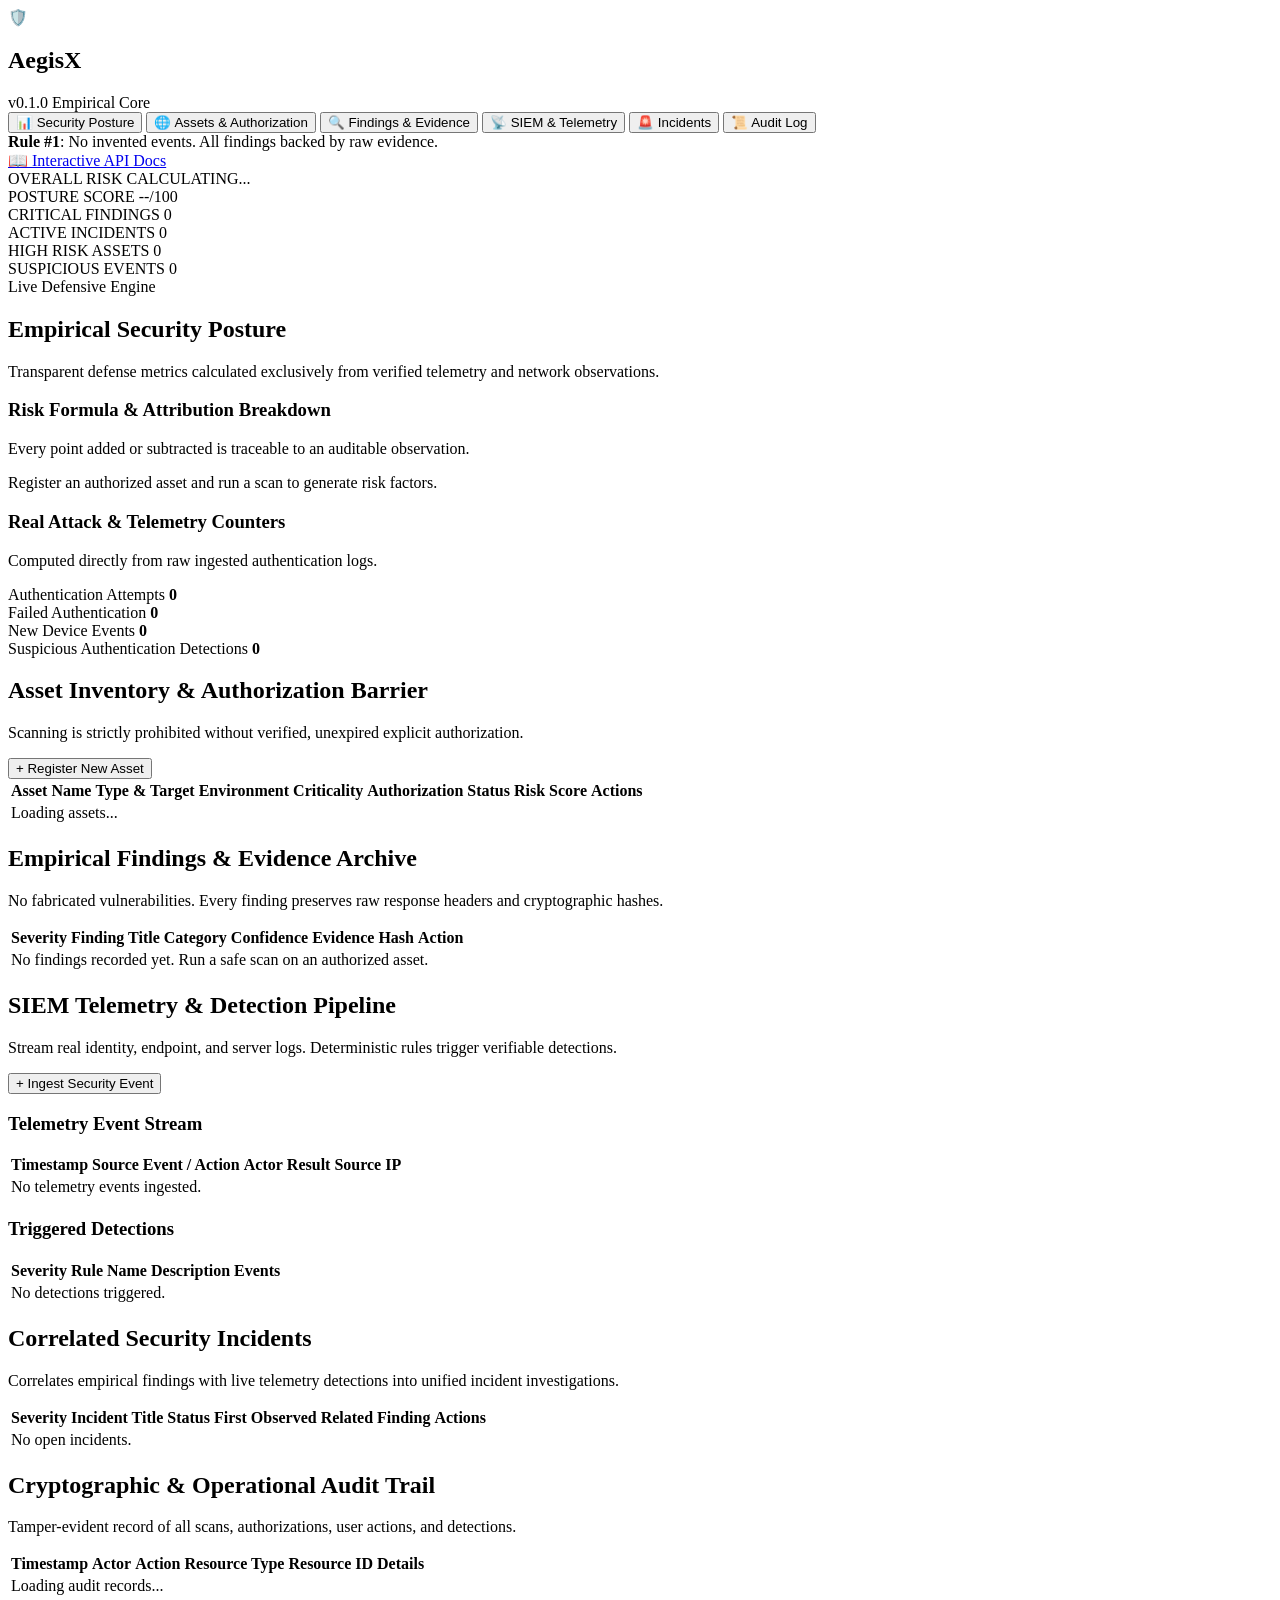
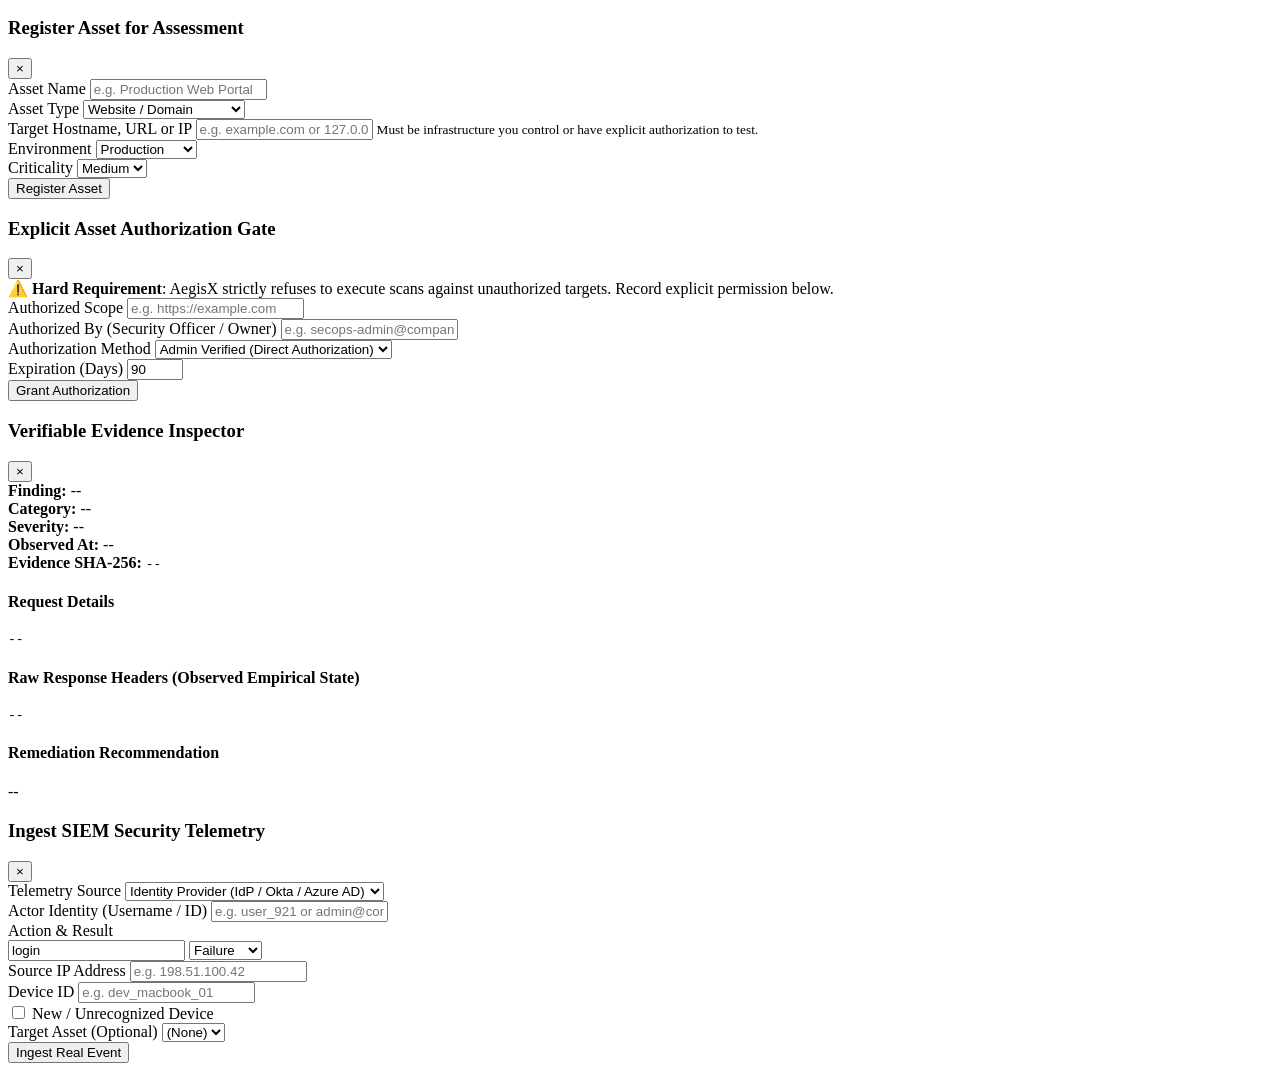
==== backend/app/static/index.html @ d3278a6a "feat(core): initialize AegisX v0.1.0 evidence-producing cybersecurity platform" ====
<!DOCTYPE html>
<html lang="en">
<head>
    <meta charset="UTF-8">
    <meta name="viewport" content="width=device-width, initial-scale=1.0">
    <title>AegisX — Defensive Cybersecurity Platform</title>
    <link rel="stylesheet" href="/static/styles.css">
    <link rel="preconnect" href="https://fonts.googleapis.com">
    <link rel="preconnect" href="https://fonts.gstatic.com" crossorigin>
    <link href="https://fonts.googleapis.com/css2?family=JetBrains+Mono:wght@400;600&family=Inter:wght@400;500;600;700&display=swap" rel="stylesheet">
</head>
<body>
    <div class="app-layout">
        <!-- Sidebar Navigation -->
        <aside class="sidebar">
            <div class="brand">
                <div class="brand-shield">🛡️</div>
                <div class="brand-text">
                    <h1>AegisX</h1>
                    <span class="version-tag">v0.1.0 Empirical Core</span>
                </div>
            </div>
            
            <nav class="nav-links">
                <button class="nav-item active" data-tab="overview">
                    <span class="icon">📊</span> Security Posture
                </button>
                <button class="nav-item" data-tab="assets">
                    <span class="icon">🌐</span> Assets & Authorization
                </button>
                <button class="nav-item" data-tab="findings">
                    <span class="icon">🔍</span> Findings & Evidence
                </button>
                <button class="nav-item" data-tab="siem">
                    <span class="icon">📡</span> SIEM & Telemetry
                </button>
                <button class="nav-item" data-tab="incidents">
                    <span class="icon">🚨</span> Incidents
                </button>
                <button class="nav-item" data-tab="audit">
                    <span class="icon">📜</span> Audit Log
                </button>
            </nav>

            <div class="sidebar-footer">
                <div class="policy-note">
                    <strong>Rule #1</strong>: No invented events. All findings backed by raw evidence.
                </div>
                <a href="/docs" target="_blank" class="api-docs-link">📖 Interactive API Docs</a>
            </div>
        </aside>

        <!-- Main Content Area -->
        <main class="main-content">
            <!-- Header Bar -->
            <header class="topbar">
                <div class="posture-summary-banner">
                    <div class="posture-chip">
                        <span class="label">OVERALL RISK</span>
                        <span class="value" id="top-risk-level">CALCULATING...</span>
                    </div>
                    <div class="posture-chip">
                        <span class="label">POSTURE SCORE</span>
                        <span class="value score-num" id="top-risk-score">--</span><span class="max-score">/100</span>
                    </div>
                    <div class="posture-chip">
                        <span class="label">CRITICAL FINDINGS</span>
                        <span class="value text-danger" id="top-critical-findings">0</span>
                    </div>
                    <div class="posture-chip">
                        <span class="label">ACTIVE INCIDENTS</span>
                        <span class="value text-warning" id="top-active-incidents">0</span>
                    </div>
                    <div class="posture-chip">
                        <span class="label">HIGH RISK ASSETS</span>
                        <span class="value text-orange" id="top-high-risk-assets">0</span>
                    </div>
                    <div class="posture-chip">
                        <span class="label">SUSPICIOUS EVENTS</span>
                        <span class="value text-purple" id="top-suspicious-events">0</span>
                    </div>
                </div>
                <div class="system-status">
                    <span class="status-indicator live"></span> Live Defensive Engine
                </div>
            </header>

            <!-- TAB 1: OVERVIEW -->
            <section id="tab-overview" class="tab-pane active">
                <div class="section-header">
                    <h2>Empirical Security Posture</h2>
                    <p>Transparent defense metrics calculated exclusively from verified telemetry and network observations.</p>
                </div>

                <div class="dashboard-grid">
                    <div class="card card-hero">
                        <h3>Risk Formula & Attribution Breakdown</h3>
                        <p class="card-desc">Every point added or subtracted is traceable to an auditable observation.</p>
                        <div id="overview-risk-reasons" class="risk-breakdown-list">
                            <div class="empty-state">Register an authorized asset and run a scan to generate risk factors.</div>
                        </div>
                    </div>

                    <div class="card">
                        <h3>Real Attack & Telemetry Counters</h3>
                        <p class="card-desc">Computed directly from raw ingested authentication logs.</p>
                        <div class="stat-rows" id="overview-telemetry-counters">
                            <div class="stat-row">
                                <span>Authentication Attempts</span>
                                <strong id="stat-auth-attempts">0</strong>
                            </div>
                            <div class="stat-row">
                                <span>Failed Authentication</span>
                                <strong id="stat-failed-auth" class="text-danger">0</strong>
                            </div>
                            <div class="stat-row">
                                <span>New Device Events</span>
                                <strong id="stat-new-device">0</strong>
                            </div>
                            <div class="stat-row">
                                <span>Suspicious Authentication Detections</span>
                                <strong id="stat-suspicious-auth" class="text-warning">0</strong>
                            </div>
                        </div>
                    </div>
                </div>
            </section>

            <!-- TAB 2: ASSETS & AUTHORIZATION -->
            <section id="tab-assets" class="tab-pane">
                <div class="section-header flex-between">
                    <div>
                        <h2>Asset Inventory & Authorization Barrier</h2>
                        <p>Scanning is strictly prohibited without verified, unexpired explicit authorization.</p>
                    </div>
                    <button class="btn btn-primary" id="btn-open-asset-modal">+ Register New Asset</button>
                </div>

                <div class="card table-card">
                    <table class="data-table">
                        <thead>
                            <tr>
                                <th>Asset Name</th>
                                <th>Type & Target</th>
                                <th>Environment</th>
                                <th>Criticality</th>
                                <th>Authorization Status</th>
                                <th>Risk Score</th>
                                <th>Actions</th>
                            </tr>
                        </thead>
                        <tbody id="assets-table-body">
                            <tr><td colspan="7" class="text-center">Loading assets...</td></tr>
                        </tbody>
                    </table>
                </div>
            </section>

            <!-- TAB 3: FINDINGS & EVIDENCE -->
            <section id="tab-findings" class="tab-pane">
                <div class="section-header">
                    <h2>Empirical Findings & Evidence Archive</h2>
                    <p>No fabricated vulnerabilities. Every finding preserves raw response headers and cryptographic hashes.</p>
                </div>

                <div class="card table-card">
                    <table class="data-table">
                        <thead>
                            <tr>
                                <th>Severity</th>
                                <th>Finding Title</th>
                                <th>Category</th>
                                <th>Confidence</th>
                                <th>Evidence Hash</th>
                                <th>Action</th>
                            </tr>
                        </thead>
                        <tbody id="findings-table-body">
                            <tr><td colspan="6" class="text-center">No findings recorded yet. Run a safe scan on an authorized asset.</td></tr>
                        </tbody>
                    </table>
                </div>
            </section>

            <!-- TAB 4: SIEM & TELEMETRY -->
            <section id="tab-siem" class="tab-pane">
                <div class="section-header flex-between">
                    <div>
                        <h2>SIEM Telemetry & Detection Pipeline</h2>
                        <p>Stream real identity, endpoint, and server logs. Deterministic rules trigger verifiable detections.</p>
                    </div>
                    <button class="btn btn-secondary" id="btn-open-event-modal">+ Ingest Security Event</button>
                </div>

                <div class="siem-grid">
                    <div class="card table-card">
                        <h3>Telemetry Event Stream</h3>
                        <table class="data-table compact">
                            <thead>
                                <tr>
                                    <th>Timestamp</th>
                                    <th>Source</th>
                                    <th>Event / Action</th>
                                    <th>Actor</th>
                                    <th>Result</th>
                                    <th>Source IP</th>
                                </tr>
                            </thead>
                            <tbody id="events-table-body">
                                <tr><td colspan="6" class="text-center">No telemetry events ingested.</td></tr>
                            </tbody>
                        </table>
                    </div>

                    <div class="card table-card">
                        <h3>Triggered Detections</h3>
                        <table class="data-table compact">
                            <thead>
                                <tr>
                                    <th>Severity</th>
                                    <th>Rule Name</th>
                                    <th>Description</th>
                                    <th>Events</th>
                                </tr>
                            </thead>
                            <tbody id="detections-table-body">
                                <tr><td colspan="4" class="text-center">No detections triggered.</td></tr>
                            </tbody>
                        </table>
                    </div>
                </div>
            </section>

            <!-- TAB 5: INCIDENTS -->
            <section id="tab-incidents" class="tab-pane">
                <div class="section-header">
                    <h2>Correlated Security Incidents</h2>
                    <p>Correlates empirical findings with live telemetry detections into unified incident investigations.</p>
                </div>

                <div class="card table-card">
                    <table class="data-table">
                        <thead>
                            <tr>
                                <th>Severity</th>
                                <th>Incident Title</th>
                                <th>Status</th>
                                <th>First Observed</th>
                                <th>Related Finding</th>
                                <th>Actions</th>
                            </tr>
                        </thead>
                        <tbody id="incidents-table-body">
                            <tr><td colspan="6" class="text-center">No open incidents.</td></tr>
                        </tbody>
                    </table>
                </div>
            </section>

            <!-- TAB 6: AUDIT LOG -->
            <section id="tab-audit" class="tab-pane">
                <div class="section-header">
                    <h2>Cryptographic & Operational Audit Trail</h2>
                    <p>Tamper-evident record of all scans, authorizations, user actions, and detections.</p>
                </div>

                <div class="card table-card">
                    <table class="data-table compact">
                        <thead>
                            <tr>
                                <th>Timestamp</th>
                                <th>Actor</th>
                                <th>Action</th>
                                <th>Resource Type</th>
                                <th>Resource ID</th>
                                <th>Details</th>
                            </tr>
                        </thead>
                        <tbody id="audit-table-body">
                            <tr><td colspan="6" class="text-center">Loading audit records...</td></tr>
                        </tbody>
                    </table>
                </div>
            </section>
        </main>
    </div>

    <!-- MODAL: REGISTER ASSET -->
    <div id="modal-asset" class="modal">
        <div class="modal-dialog">
            <div class="modal-header">
                <h3>Register Asset for Assessment</h3>
                <button class="btn-close" onclick="closeModal('modal-asset')">&times;</button>
            </div>
            <div class="modal-body">
                <form id="form-create-asset">
                    <div class="form-group">
                        <label>Asset Name</label>
                        <input type="text" id="asset-name" required placeholder="e.g. Production Web Portal">
                    </div>
                    <div class="form-group">
                        <label>Asset Type</label>
                        <select id="asset-type">
                            <option value="website">Website / Domain</option>
                            <option value="api_endpoint">API Endpoint</option>
                            <option value="server">Linux / Windows Server</option>
                            <option value="cloud_vm">Cloud VM</option>
                        </select>
                    </div>
                    <div class="form-group">
                        <label>Target Hostname, URL or IP</label>
                        <input type="text" id="asset-target" required placeholder="e.g. example.com or 127.0.0.1:8080">
                        <small>Must be infrastructure you control or have explicit authorization to test.</small>
                    </div>
                    <div class="form-group">
                        <label>Environment</label>
                        <select id="asset-env">
                            <option value="production">Production</option>
                            <option value="staging">Staging</option>
                            <option value="development">Development</option>
                            <option value="testing">Testing</option>
                        </select>
                    </div>
                    <div class="form-group">
                        <label>Criticality</label>
                        <select id="asset-criticality">
                            <option value="critical">Critical</option>
                            <option value="high">High</option>
                            <option value="medium" selected>Medium</option>
                            <option value="low">Low</option>
                        </select>
                    </div>
                    <button type="submit" class="btn btn-primary full-width">Register Asset</button>
                </form>
            </div>
        </div>
    </div>

    <!-- MODAL: AUTHORIZE ASSET -->
    <div id="modal-authorize" class="modal">
        <div class="modal-dialog">
            <div class="modal-header">
                <h3>Explicit Asset Authorization Gate</h3>
                <button class="btn-close" onclick="closeModal('modal-authorize')">&times;</button>
            </div>
            <div class="modal-body">
                <div class="alert alert-warning">
                    ⚠️ <strong>Hard Requirement</strong>: AegisX strictly refuses to execute scans against unauthorized targets. Record explicit permission below.
                </div>
                <form id="form-authorize-asset">
                    <input type="hidden" id="auth-asset-id">
                    <div class="form-group">
                        <label>Authorized Scope</label>
                        <input type="text" id="auth-scope" required placeholder="e.g. https://example.com">
                    </div>
                    <div class="form-group">
                        <label>Authorized By (Security Officer / Owner)</label>
                        <input type="text" id="auth-by" required placeholder="e.g. secops-admin@company.com">
                    </div>
                    <div class="form-group">
                        <label>Authorization Method</label>
                        <select id="auth-method">
                            <option value="admin_verified">Admin Verified (Direct Authorization)</option>
                            <option value="signed_contract">Written Authorization Contract</option>
                            <option value="dns_txt">DNS TXT Record Verification</option>
                            <option value="http_token">HTTP Well-Known Token</option>
                        </select>
                    </div>
                    <div class="form-group">
                        <label>Expiration (Days)</label>
                        <input type="number" id="auth-days" value="90" min="1" max="365">
                    </div>
                    <button type="submit" class="btn btn-primary full-width">Grant Authorization</button>
                </form>
            </div>
        </div>
    </div>

    <!-- MODAL: EVIDENCE INSPECTOR -->
    <div id="modal-evidence" class="modal">
        <div class="modal-dialog modal-lg">
            <div class="modal-header">
                <h3>Verifiable Evidence Inspector</h3>
                <button class="btn-close" onclick="closeModal('modal-evidence')">&times;</button>
            </div>
            <div class="modal-body">
                <div class="evidence-container">
                    <div class="evidence-meta">
                        <div><strong>Finding:</strong> <span id="ev-title">--</span></div>
                        <div><strong>Category:</strong> <span id="ev-category">--</span></div>
                        <div><strong>Severity:</strong> <span id="ev-severity" class="badge">--</span></div>
                        <div><strong>Observed At:</strong> <span id="ev-timestamp">--</span></div>
                        <div><strong>Evidence SHA-256:</strong> <code id="ev-sha">--</code></div>
                    </div>

                    <h4>Request Details</h4>
                    <pre><code id="ev-request">--</code></pre>

                    <h4>Raw Response Headers (Observed Empirical State)</h4>
                    <pre><code id="ev-headers">--</code></pre>

                    <h4>Remediation Recommendation</h4>
                    <div id="ev-recommendation" class="recommendation-box">--</div>
                </div>
            </div>
        </div>
    </div>

    <!-- MODAL: INGEST SIEM EVENT -->
    <div id="modal-event" class="modal">
        <div class="modal-dialog">
            <div class="modal-header">
                <h3>Ingest SIEM Security Telemetry</h3>
                <button class="btn-close" onclick="closeModal('modal-event')">&times;</button>
            </div>
            <div class="modal-body">
                <form id="form-ingest-event">
                    <div class="form-group">
                        <label>Telemetry Source</label>
                        <select id="event-source">
                            <option value="identity-provider">Identity Provider (IdP / Okta / Azure AD)</option>
                            <option value="web-server">Web Server (Nginx / Apache)</option>
                            <option value="endpoint-agent">AegisX Endpoint Agent</option>
                            <option value="firewall">Network Firewall / WAF</option>
                        </select>
                    </div>
                    <div class="form-group">
                        <label>Actor Identity (Username / ID)</label>
                        <input type="text" id="event-actor" required placeholder="e.g. user_921 or admin@company.com">
                    </div>
                    <div class="form-group">
                        <label>Action & Result</label>
                        <div class="flex-row">
                            <input type="text" id="event-action" value="login" required placeholder="action">
                            <select id="event-result">
                                <option value="failure">Failure</option>
                                <option value="success">Success</option>
                            </select>
                        </div>
                    </div>
                    <div class="form-group">
                        <label>Source IP Address</label>
                        <input type="text" id="event-ip" placeholder="e.g. 198.51.100.42">
                    </div>
                    <div class="form-group">
                        <label>Device ID</label>
                        <input type="text" id="event-device" placeholder="e.g. dev_macbook_01">
                    </div>
                    <div class="form-group">
                        <label>
                            <input type="checkbox" id="event-new-device"> New / Unrecognized Device
                        </label>
                    </div>
                    <div class="form-group">
                        <label>Target Asset (Optional)</label>
                        <select id="event-asset-select">
                            <option value="">(None)</option>
                        </select>
                    </div>
                    <button type="submit" class="btn btn-primary full-width">Ingest Real Event</button>
                </form>
            </div>
        </div>
    </div>

    <script src="/static/app.js"></script>
</body>
</html>
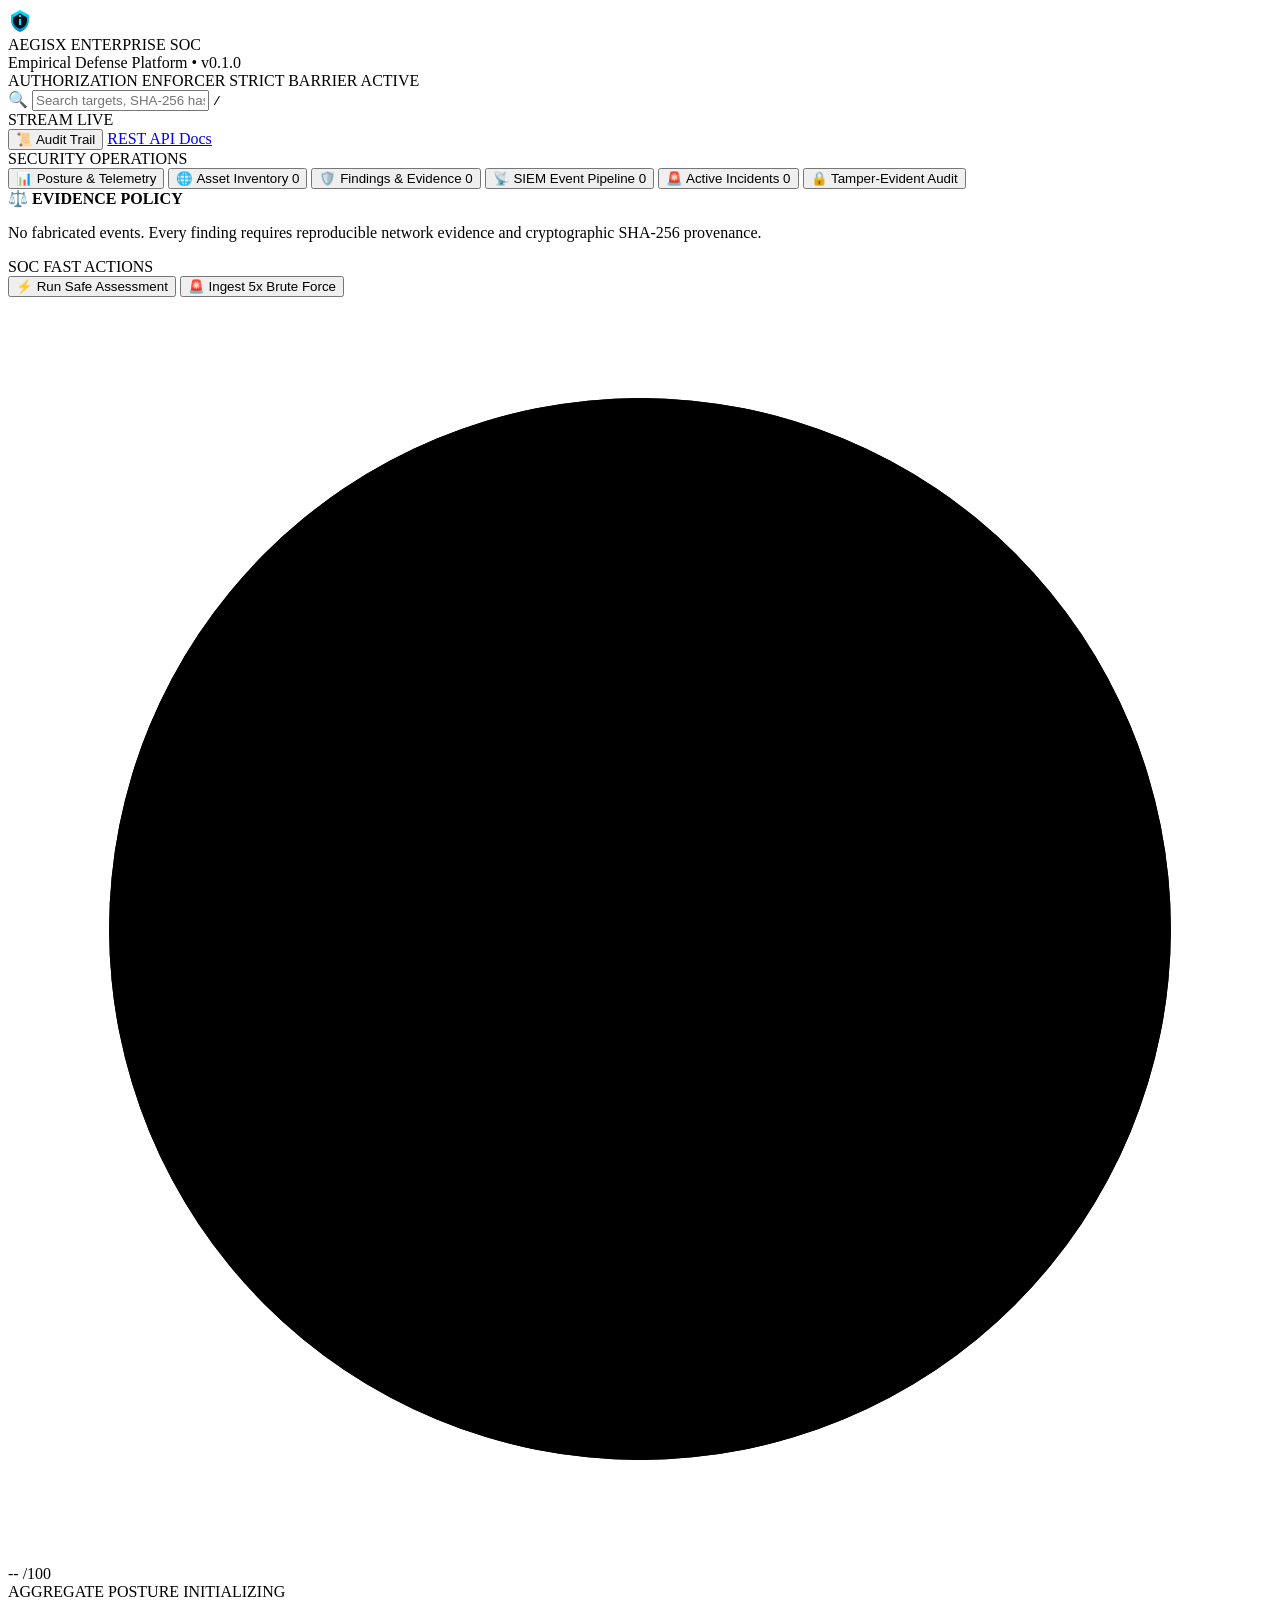
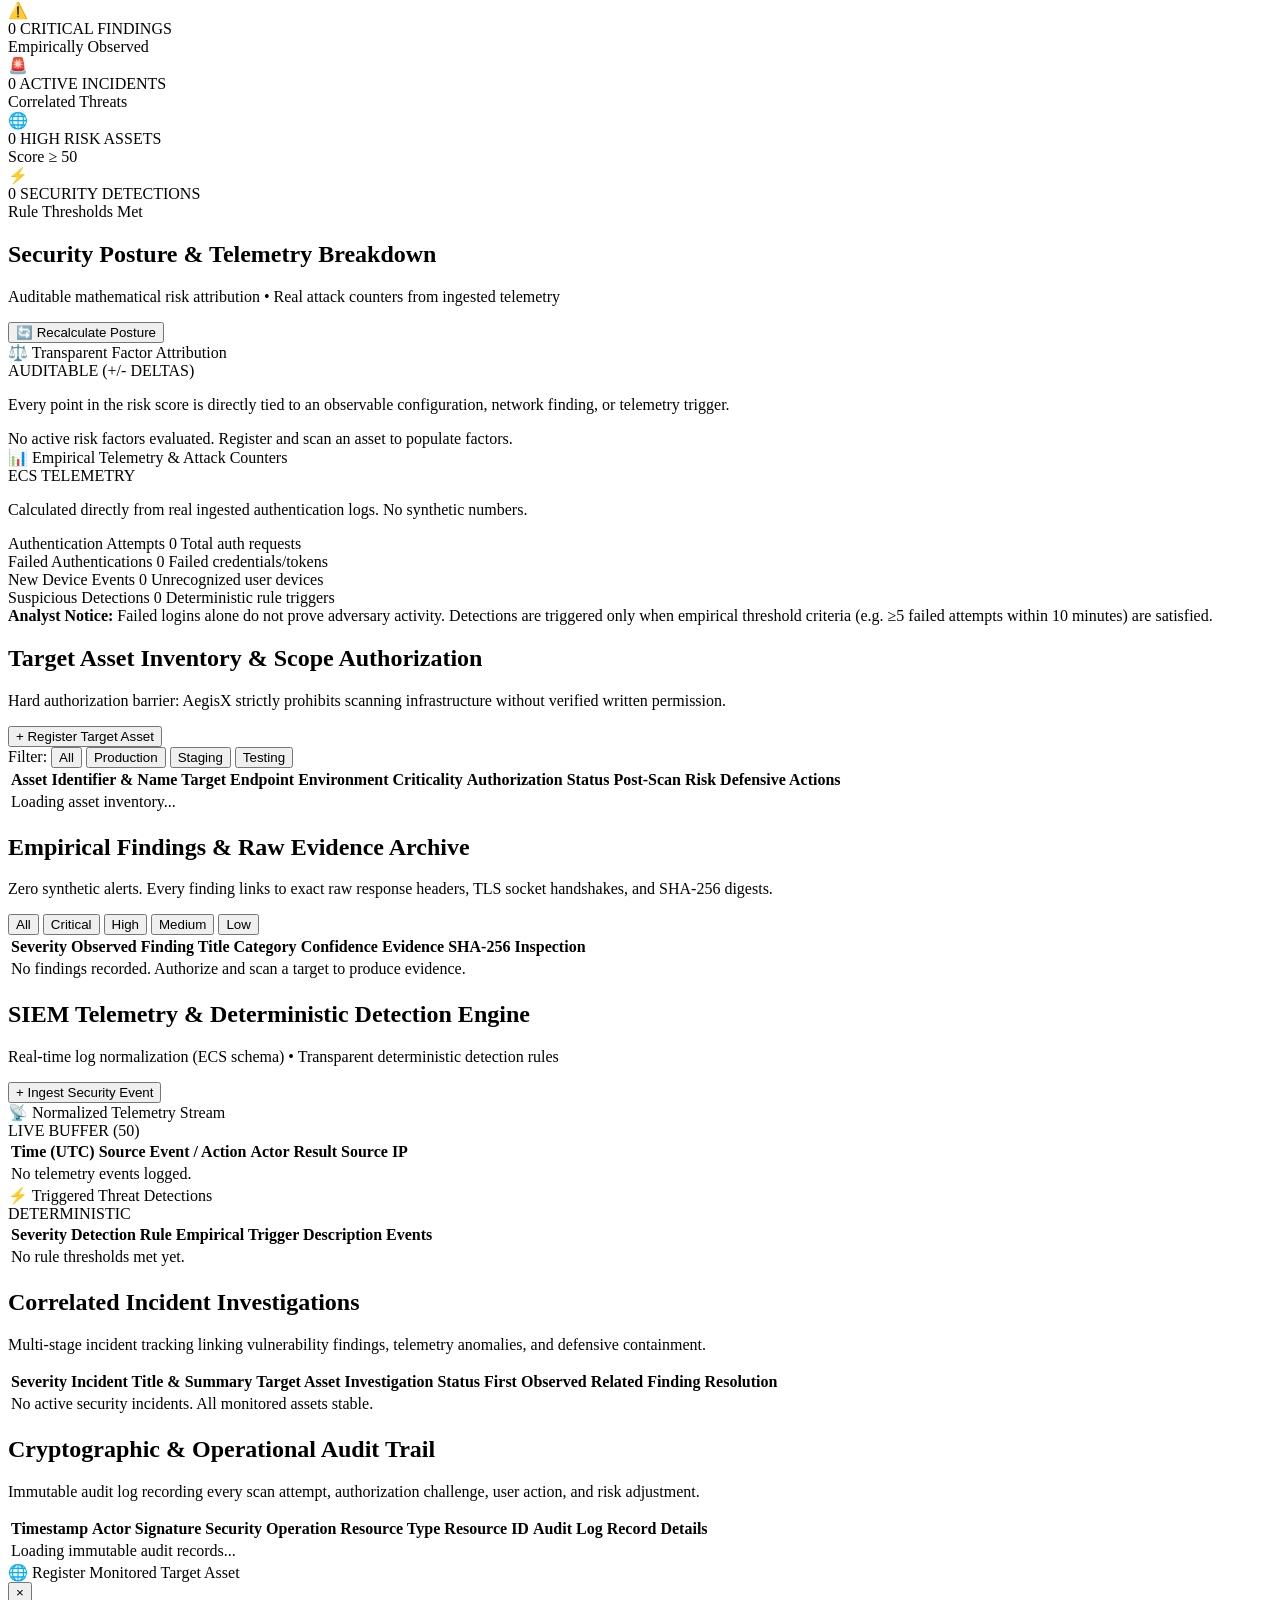
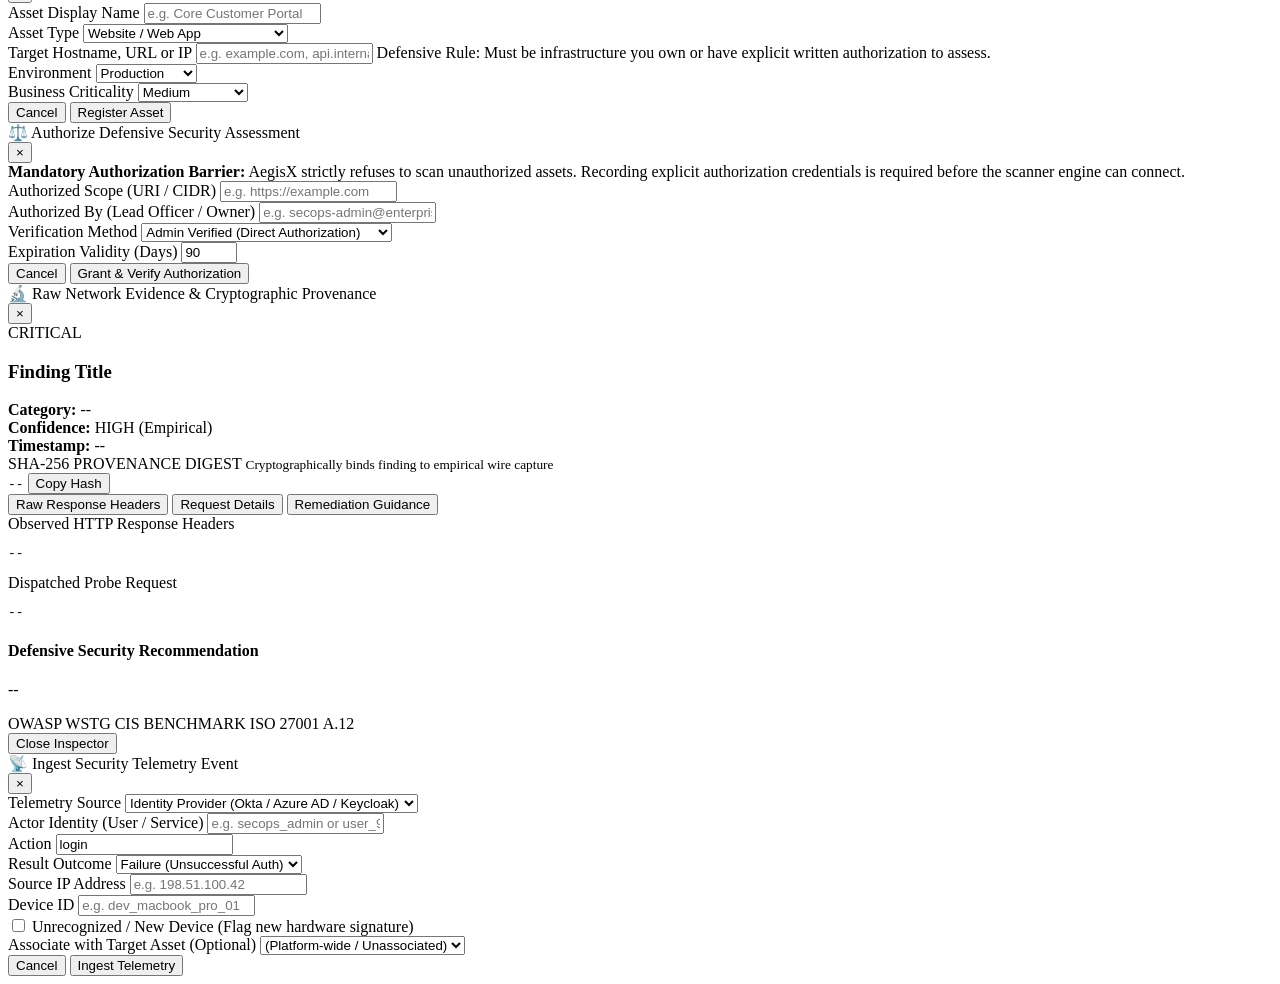
==== commit 61a8132b: "feat(ui): upgrade to enterprise-grade SOC cybersecurity command center UI/UX" ====
--- a/backend/app/static/index.html
+++ b/backend/app/static/index.html
@@ -3,465 +3,744 @@
 <head>
     <meta charset="UTF-8">
     <meta name="viewport" content="width=device-width, initial-scale=1.0">
-    <title>AegisX — Defensive Cybersecurity Platform</title>
+    <title>AegisX SOC — Empirical Cybersecurity Command Center</title>
     <link rel="stylesheet" href="/static/styles.css">
     <link rel="preconnect" href="https://fonts.googleapis.com">
     <link rel="preconnect" href="https://fonts.gstatic.com" crossorigin>
-    <link href="https://fonts.googleapis.com/css2?family=JetBrains+Mono:wght@400;600&family=Inter:wght@400;500;600;700&display=swap" rel="stylesheet">
+    <link href="https://fonts.googleapis.com/css2?family=JetBrains+Mono:wght@400;500;600;700&family=Plus+Jakarta+Sans:wght@400;500;600;700;800&display=swap" rel="stylesheet">
 </head>
-<body>
-    <div class="app-layout">
-        <!-- Sidebar Navigation -->
-        <aside class="sidebar">
-            <div class="brand">
-                <div class="brand-shield">🛡️</div>
-                <div class="brand-text">
-                    <h1>AegisX</h1>
-                    <span class="version-tag">v0.1.0 Empirical Core</span>
-                </div>
-            </div>
-            
-            <nav class="nav-links">
-                <button class="nav-item active" data-tab="overview">
-                    <span class="icon">📊</span> Security Posture
-                </button>
-                <button class="nav-item" data-tab="assets">
-                    <span class="icon">🌐</span> Assets & Authorization
-                </button>
-                <button class="nav-item" data-tab="findings">
-                    <span class="icon">🔍</span> Findings & Evidence
-                </button>
-                <button class="nav-item" data-tab="siem">
-                    <span class="icon">📡</span> SIEM & Telemetry
-                </button>
-                <button class="nav-item" data-tab="incidents">
-                    <span class="icon">🚨</span> Incidents
-                </button>
-                <button class="nav-item" data-tab="audit">
-                    <span class="icon">📜</span> Audit Log
-                </button>
-            </nav>
-
-            <div class="sidebar-footer">
-                <div class="policy-note">
-                    <strong>Rule #1</strong>: No invented events. All findings backed by raw evidence.
-                </div>
-                <a href="/docs" target="_blank" class="api-docs-link">📖 Interactive API Docs</a>
-            </div>
-        </aside>
-
-        <!-- Main Content Area -->
-        <main class="main-content">
-            <!-- Header Bar -->
-            <header class="topbar">
-                <div class="posture-summary-banner">
-                    <div class="posture-chip">
-                        <span class="label">OVERALL RISK</span>
-                        <span class="value" id="top-risk-level">CALCULATING...</span>
-                    </div>
-                    <div class="posture-chip">
-                        <span class="label">POSTURE SCORE</span>
-                        <span class="value score-num" id="top-risk-score">--</span><span class="max-score">/100</span>
-                    </div>
-                    <div class="posture-chip">
-                        <span class="label">CRITICAL FINDINGS</span>
-                        <span class="value text-danger" id="top-critical-findings">0</span>
-                    </div>
-                    <div class="posture-chip">
-                        <span class="label">ACTIVE INCIDENTS</span>
-                        <span class="value text-warning" id="top-active-incidents">0</span>
-                    </div>
-                    <div class="posture-chip">
-                        <span class="label">HIGH RISK ASSETS</span>
-                        <span class="value text-orange" id="top-high-risk-assets">0</span>
-                    </div>
-                    <div class="posture-chip">
-                        <span class="label">SUSPICIOUS EVENTS</span>
-                        <span class="value text-purple" id="top-suspicious-events">0</span>
-                    </div>
-                </div>
-                <div class="system-status">
-                    <span class="status-indicator live"></span> Live Defensive Engine
-                </div>
-            </header>
-
-            <!-- TAB 1: OVERVIEW -->
-            <section id="tab-overview" class="tab-pane active">
-                <div class="section-header">
-                    <h2>Empirical Security Posture</h2>
-                    <p>Transparent defense metrics calculated exclusively from verified telemetry and network observations.</p>
-                </div>
-
-                <div class="dashboard-grid">
-                    <div class="card card-hero">
-                        <h3>Risk Formula & Attribution Breakdown</h3>
-                        <p class="card-desc">Every point added or subtracted is traceable to an auditable observation.</p>
-                        <div id="overview-risk-reasons" class="risk-breakdown-list">
-                            <div class="empty-state">Register an authorized asset and run a scan to generate risk factors.</div>
-                        </div>
-                    </div>
-
-                    <div class="card">
-                        <h3>Real Attack & Telemetry Counters</h3>
-                        <p class="card-desc">Computed directly from raw ingested authentication logs.</p>
-                        <div class="stat-rows" id="overview-telemetry-counters">
-                            <div class="stat-row">
-                                <span>Authentication Attempts</span>
-                                <strong id="stat-auth-attempts">0</strong>
-                            </div>
-                            <div class="stat-row">
-                                <span>Failed Authentication</span>
-                                <strong id="stat-failed-auth" class="text-danger">0</strong>
-                            </div>
-                            <div class="stat-row">
-                                <span>New Device Events</span>
-                                <strong id="stat-new-device">0</strong>
-                            </div>
-                            <div class="stat-row">
-                                <span>Suspicious Authentication Detections</span>
-                                <strong id="stat-suspicious-auth" class="text-warning">0</strong>
-                            </div>
-                        </div>
-                    </div>
-                </div>
-            </section>
-
-            <!-- TAB 2: ASSETS & AUTHORIZATION -->
-            <section id="tab-assets" class="tab-pane">
-                <div class="section-header flex-between">
-                    <div>
-                        <h2>Asset Inventory & Authorization Barrier</h2>
-                        <p>Scanning is strictly prohibited without verified, unexpired explicit authorization.</p>
-                    </div>
-                    <button class="btn btn-primary" id="btn-open-asset-modal">+ Register New Asset</button>
-                </div>
-
-                <div class="card table-card">
-                    <table class="data-table">
-                        <thead>
-                            <tr>
-                                <th>Asset Name</th>
-                                <th>Type & Target</th>
-                                <th>Environment</th>
-                                <th>Criticality</th>
-                                <th>Authorization Status</th>
-                                <th>Risk Score</th>
-                                <th>Actions</th>
-                            </tr>
-                        </thead>
-                        <tbody id="assets-table-body">
-                            <tr><td colspan="7" class="text-center">Loading assets...</td></tr>
-                        </tbody>
-                    </table>
-                </div>
-            </section>
-
-            <!-- TAB 3: FINDINGS & EVIDENCE -->
-            <section id="tab-findings" class="tab-pane">
-                <div class="section-header">
-                    <h2>Empirical Findings & Evidence Archive</h2>
-                    <p>No fabricated vulnerabilities. Every finding preserves raw response headers and cryptographic hashes.</p>
-                </div>
-
-                <div class="card table-card">
-                    <table class="data-table">
-                        <thead>
-                            <tr>
-                                <th>Severity</th>
-                                <th>Finding Title</th>
-                                <th>Category</th>
-                                <th>Confidence</th>
-                                <th>Evidence Hash</th>
-                                <th>Action</th>
-                            </tr>
-                        </thead>
-                        <tbody id="findings-table-body">
-                            <tr><td colspan="6" class="text-center">No findings recorded yet. Run a safe scan on an authorized asset.</td></tr>
-                        </tbody>
-                    </table>
-                </div>
-            </section>
-
-            <!-- TAB 4: SIEM & TELEMETRY -->
-            <section id="tab-siem" class="tab-pane">
-                <div class="section-header flex-between">
-                    <div>
-                        <h2>SIEM Telemetry & Detection Pipeline</h2>
-                        <p>Stream real identity, endpoint, and server logs. Deterministic rules trigger verifiable detections.</p>
-                    </div>
-                    <button class="btn btn-secondary" id="btn-open-event-modal">+ Ingest Security Event</button>
-                </div>
-
-                <div class="siem-grid">
-                    <div class="card table-card">
-                        <h3>Telemetry Event Stream</h3>
-                        <table class="data-table compact">
-                            <thead>
-                                <tr>
-                                    <th>Timestamp</th>
-                                    <th>Source</th>
-                                    <th>Event / Action</th>
-                                    <th>Actor</th>
-                                    <th>Result</th>
-                                    <th>Source IP</th>
-                                </tr>
-                            </thead>
-                            <tbody id="events-table-body">
-                                <tr><td colspan="6" class="text-center">No telemetry events ingested.</td></tr>
-                            </tbody>
-                        </table>
-                    </div>
-
-                    <div class="card table-card">
-                        <h3>Triggered Detections</h3>
-                        <table class="data-table compact">
-                            <thead>
-                                <tr>
-                                    <th>Severity</th>
-                                    <th>Rule Name</th>
-                                    <th>Description</th>
-                                    <th>Events</th>
-                                </tr>
-                            </thead>
-                            <tbody id="detections-table-body">
-                                <tr><td colspan="4" class="text-center">No detections triggered.</td></tr>
-                            </tbody>
-                        </table>
-                    </div>
-                </div>
-            </section>
-
-            <!-- TAB 5: INCIDENTS -->
-            <section id="tab-incidents" class="tab-pane">
-                <div class="section-header">
-                    <h2>Correlated Security Incidents</h2>
-                    <p>Correlates empirical findings with live telemetry detections into unified incident investigations.</p>
-                </div>
-
-                <div class="card table-card">
-                    <table class="data-table">
-                        <thead>
-                            <tr>
-                                <th>Severity</th>
-                                <th>Incident Title</th>
-                                <th>Status</th>
-                                <th>First Observed</th>
-                                <th>Related Finding</th>
-                                <th>Actions</th>
-                            </tr>
-                        </thead>
-                        <tbody id="incidents-table-body">
-                            <tr><td colspan="6" class="text-center">No open incidents.</td></tr>
-                        </tbody>
-                    </table>
-                </div>
-            </section>
-
-            <!-- TAB 6: AUDIT LOG -->
-            <section id="tab-audit" class="tab-pane">
-                <div class="section-header">
-                    <h2>Cryptographic & Operational Audit Trail</h2>
-                    <p>Tamper-evident record of all scans, authorizations, user actions, and detections.</p>
-                </div>
-
-                <div class="card table-card">
-                    <table class="data-table compact">
-                        <thead>
-                            <tr>
-                                <th>Timestamp</th>
-                                <th>Actor</th>
-                                <th>Action</th>
-                                <th>Resource Type</th>
-                                <th>Resource ID</th>
-                                <th>Details</th>
-                            </tr>
-                        </thead>
-                        <tbody id="audit-table-body">
-                            <tr><td colspan="6" class="text-center">Loading audit records...</td></tr>
-                        </tbody>
-                    </table>
-                </div>
-            </section>
-        </main>
+<body class="soc-theme">
+    <div class="soc-layout">
+        <!-- Top Operational Header -->
+        <header class="soc-header">
+            <div class="header-left">
+                <div class="soc-brand">
+                    <div class="brand-glyph">
+                        <svg width="24" height="24" viewBox="0 0 24 24" fill="none" xmlns="http://www.w3.org/2000/svg">
+                            <path d="M12 2L3 7V12C3 17.52 6.84 22.74 12 24C17.16 22.74 21 17.52 21 12V7L12 2Z" fill="url(#shield-grad)"/>
+                            <path d="M12 5.5L5 9.4V12.5C5 16.3 7.8 19.8 12 20.8C16.2 19.8 19 16.3 19 12.5V9.4L12 5.5Z" fill="#0B101B"/>
+                            <path d="M11 11H13V17H11V11ZM11 7H13V9H11V7Z" fill="#00E5FF"/>
+                            <defs>
+                                <linearGradient id="shield-grad" x1="12" y1="2" x2="12" y2="24" gradientUnits="userSpaceOnUse">
+                                    <stop stop-color="#00E5FF"/>
+                                    <stop offset="1" stop-color="#0284C7"/>
+                                </linearGradient>
+                            </defs>
+                        </svg>
+                    </div>
+                    <div class="brand-info">
+                        <div class="brand-title">AEGIS<span class="highlight">X</span> <span class="badge-soc">ENTERPRISE SOC</span></div>
+                        <div class="brand-subtitle">Empirical Defense Platform &bull; v0.1.0</div>
+                    </div>
+                </div>
+
+                <div class="header-divider"></div>
+
+                <!-- Global Defense Gate State -->
+                <div class="defense-gate-indicator">
+                    <span class="pulse-dot verified"></span>
+                    <div class="indicator-details">
+                        <span class="indicator-label">AUTHORIZATION ENFORCER</span>
+                        <span class="indicator-status text-emerald">STRICT BARRIER ACTIVE</span>
+                    </div>
+                </div>
+            </div>
+
+            <div class="header-center">
+                <!-- SOC Command Bar Search -->
+                <div class="command-search-bar">
+                    <span class="search-icon">🔍</span>
+                    <input type="text" id="global-search-input" placeholder="Search targets, SHA-256 hashes, CVEs, or identities (Press '/' to focus)...">
+                    <kbd class="key-shortcut">/</kbd>
+                </div>
+            </div>
+
+            <div class="header-right">
+                <div class="live-telemetry-badge">
+                    <span class="pulse-dot live"></span>
+                    <span class="live-text">STREAM LIVE</span>
+                </div>
+                <button class="btn btn-soc-secondary" id="btn-quick-audit-log" title="View Audit Trail">📜 Audit Trail</button>
+                <a href="/docs" target="_blank" class="btn btn-soc-outline">REST API Docs</a>
+            </div>
+        </header>
+
+        <!-- SOC Body: Sidebar + Main Stage -->
+        <div class="soc-body">
+            <!-- Sidebar Navigation -->
+            <aside class="soc-sidebar">
+                <div class="nav-group-label">SECURITY OPERATIONS</div>
+                <nav class="soc-nav">
+                    <button class="soc-nav-item active" data-tab="overview">
+                        <span class="nav-icon">📊</span>
+                        <span class="nav-text">Posture & Telemetry</span>
+                    </button>
+                    <button class="soc-nav-item" data-tab="assets">
+                        <span class="nav-icon">🌐</span>
+                        <span class="nav-text">Asset Inventory</span>
+                        <span class="nav-badge" id="nav-badge-assets">0</span>
+                    </button>
+                    <button class="soc-nav-item" data-tab="findings">
+                        <span class="nav-icon">🛡️</span>
+                        <span class="nav-text">Findings & Evidence</span>
+                        <span class="nav-badge alert" id="nav-badge-findings">0</span>
+                    </button>
+                    <button class="soc-nav-item" data-tab="siem">
+                        <span class="nav-icon">📡</span>
+                        <span class="nav-text">SIEM Event Pipeline</span>
+                        <span class="nav-badge info" id="nav-badge-events">0</span>
+                    </button>
+                    <button class="soc-nav-item" data-tab="incidents">
+                        <span class="nav-icon">🚨</span>
+                        <span class="nav-text">Active Incidents</span>
+                        <span class="nav-badge warning" id="nav-badge-incidents">0</span>
+                    </button>
+                    <button class="soc-nav-item" data-tab="audit">
+                        <span class="nav-icon">🔒</span>
+                        <span class="nav-text">Tamper-Evident Audit</span>
+                    </button>
+                </nav>
+
+                <div class="sidebar-policy-box">
+                    <div class="policy-header">
+                        <span class="icon">⚖️</span>
+                        <strong>EVIDENCE POLICY</strong>
+                    </div>
+                    <p>No fabricated events. Every finding requires reproducible network evidence and cryptographic SHA-256 provenance.</p>
+                </div>
+
+                <div class="soc-quick-actions">
+                    <div class="nav-group-label">SOC FAST ACTIONS</div>
+                    <button class="btn btn-action-preset" id="quick-action-scan" title="Run authorized inspection on registered assets">
+                        <span>⚡ Run Safe Assessment</span>
+                    </button>
+                    <button class="btn btn-action-preset" id="quick-action-brute" title="Ingest 5 real failed authentications to test detection engine">
+                        <span>🚨 Ingest 5x Brute Force</span>
+                    </button>
+                </div>
+            </aside>
+
+            <!-- Main SOC Stage -->
+            <main class="soc-main">
+                <!-- TOP SOC POSTURE HUD BAR -->
+                <div class="soc-hud-bar">
+                    <!-- Gauge Widget -->
+                    <div class="hud-gauge-card">
+                        <div class="gauge-container">
+                            <svg class="posture-gauge" viewBox="0 0 100 100">
+                                <circle class="gauge-bg" cx="50" cy="50" r="42" />
+                                <circle class="gauge-fill" id="posture-gauge-fill" cx="50" cy="50" r="42" />
+                            </svg>
+                            <div class="gauge-value">
+                                <span class="gauge-number" id="hud-risk-score">--</span>
+                                <span class="gauge-scale">/100</span>
+                            </div>
+                        </div>
+                        <div class="gauge-meta">
+                            <span class="hud-label">AGGREGATE POSTURE</span>
+                            <span class="hud-status" id="hud-risk-level">INITIALIZING</span>
+                        </div>
+                    </div>
+
+                    <!-- Metric 1: Critical Findings -->
+                    <div class="hud-metric-card critical">
+                        <div class="metric-icon">⚠️</div>
+                        <div class="metric-info">
+                            <span class="metric-value text-crimson" id="hud-critical-findings">0</span>
+                            <span class="metric-label">CRITICAL FINDINGS</span>
+                        </div>
+                        <div class="metric-trend text-muted">Empirically Observed</div>
+                    </div>
+
+                    <!-- Metric 2: Active Incidents -->
+                    <div class="hud-metric-card warning">
+                        <div class="metric-icon">🚨</div>
+                        <div class="metric-info">
+                            <span class="metric-value text-amber" id="hud-active-incidents">0</span>
+                            <span class="metric-label">ACTIVE INCIDENTS</span>
+                        </div>
+                        <div class="metric-trend text-muted">Correlated Threats</div>
+                    </div>
+
+                    <!-- Metric 3: High Risk Assets -->
+                    <div class="hud-metric-card orange">
+                        <div class="metric-icon">🌐</div>
+                        <div class="metric-info">
+                            <span class="metric-value text-orange" id="hud-high-risk-assets">0</span>
+                            <span class="metric-label">HIGH RISK ASSETS</span>
+                        </div>
+                        <div class="metric-trend text-muted">Score &ge; 50</div>
+                    </div>
+
+                    <!-- Metric 4: Suspicious Detections -->
+                    <div class="hud-metric-card purple">
+                        <div class="metric-icon">⚡</div>
+                        <div class="metric-info">
+                            <span class="metric-value text-purple" id="hud-suspicious-events">0</span>
+                            <span class="metric-label">SECURITY DETECTIONS</span>
+                        </div>
+                        <div class="metric-trend text-muted">Rule Thresholds Met</div>
+                    </div>
+                </div>
+
+                <!-- TAB 1: POSTURE & TELEMETRY -->
+                <section id="tab-overview" class="soc-tab active">
+                    <div class="stage-header">
+                        <div>
+                            <h2>Security Posture & Telemetry Breakdown</h2>
+                            <p class="stage-sub">Auditable mathematical risk attribution &bull; Real attack counters from ingested telemetry</p>
+                        </div>
+                        <div class="stage-actions">
+                            <button class="btn btn-soc-secondary" id="btn-recalc-risk">🔄 Recalculate Posture</button>
+                        </div>
+                    </div>
+
+                    <div class="soc-grid two-col">
+                        <!-- Risk Factor Attribution Waterfall -->
+                        <div class="soc-panel">
+                            <div class="panel-header">
+                                <div class="panel-title">
+                                    <span class="panel-icon">⚖️</span> Transparent Factor Attribution
+                                </div>
+                                <span class="tag tag-mono">AUDITABLE (+/- DELTAS)</span>
+                            </div>
+                            <div class="panel-body">
+                                <p class="panel-desc">Every point in the risk score is directly tied to an observable configuration, network finding, or telemetry trigger.</p>
+                                <div id="overview-risk-reasons" class="waterfall-list">
+                                    <div class="state-empty">No active risk factors evaluated. Register and scan an asset to populate factors.</div>
+                                </div>
+                            </div>
+                        </div>
+
+                        <!-- Real Attack & Authentication Telemetry -->
+                        <div class="soc-panel">
+                            <div class="panel-header">
+                                <div class="panel-title">
+                                    <span class="panel-icon">📊</span> Empirical Telemetry & Attack Counters
+                                </div>
+                                <span class="tag tag-mono">ECS TELEMETRY</span>
+                            </div>
+                            <div class="panel-body">
+                                <p class="panel-desc">Calculated directly from real ingested authentication logs. No synthetic numbers.</p>
+                                
+                                <div class="telemetry-stat-matrix">
+                                    <div class="stat-card">
+                                        <span class="stat-title">Authentication Attempts</span>
+                                        <span class="stat-figure text-cyan" id="stat-auth-attempts">0</span>
+                                        <span class="stat-sub">Total auth requests</span>
+                                    </div>
+                                    <div class="stat-card">
+                                        <span class="stat-title">Failed Authentications</span>
+                                        <span class="stat-figure text-crimson" id="stat-failed-auth">0</span>
+                                        <span class="stat-sub">Failed credentials/tokens</span>
+                                    </div>
+                                    <div class="stat-card">
+                                        <span class="stat-title">New Device Events</span>
+                                        <span class="stat-figure text-amber" id="stat-new-device">0</span>
+                                        <span class="stat-sub">Unrecognized user devices</span>
+                                    </div>
+                                    <div class="stat-card">
+                                        <span class="stat-title">Suspicious Detections</span>
+                                        <span class="stat-figure text-purple" id="stat-suspicious-auth">0</span>
+                                        <span class="stat-sub">Deterministic rule triggers</span>
+                                    </div>
+                                </div>
+
+                                <div class="soc-callout">
+                                    <strong>Analyst Notice:</strong> Failed logins alone do not prove adversary activity. Detections are triggered only when empirical threshold criteria (e.g. &ge;5 failed attempts within 10 minutes) are satisfied.
+                                </div>
+                            </div>
+                        </div>
+                    </div>
+                </section>
+
+                <!-- TAB 2: ASSETS & SCOPE AUTHORIZATION -->
+                <section id="tab-assets" class="soc-tab">
+                    <div class="stage-header">
+                        <div>
+                            <h2>Target Asset Inventory & Scope Authorization</h2>
+                            <p class="stage-sub">Hard authorization barrier: AegisX strictly prohibits scanning infrastructure without verified written permission.</p>
+                        </div>
+                        <div class="stage-actions">
+                            <button class="btn btn-soc-primary" id="btn-open-asset-modal">+ Register Target Asset</button>
+                        </div>
+                    </div>
+
+                    <div class="soc-panel table-panel">
+                        <div class="table-toolbar">
+                            <div class="filter-group">
+                                <span class="filter-label">Filter:</span>
+                                <button class="filter-btn active" data-filter-env="all">All</button>
+                                <button class="filter-btn" data-filter-env="production">Production</button>
+                                <button class="filter-btn" data-filter-env="staging">Staging</button>
+                                <button class="filter-btn" data-filter-env="testing">Testing</button>
+                            </div>
+                        </div>
+                        <div class="table-responsive">
+                            <table class="soc-table">
+                                <thead>
+                                    <tr>
+                                        <th>Asset Identifier & Name</th>
+                                        <th>Target Endpoint</th>
+                                        <th>Environment</th>
+                                        <th>Criticality</th>
+                                        <th>Authorization Status</th>
+                                        <th>Post-Scan Risk</th>
+                                        <th class="text-right">Defensive Actions</th>
+                                    </tr>
+                                </thead>
+                                <tbody id="assets-table-body">
+                                    <tr><td colspan="7" class="state-loading">Loading asset inventory...</td></tr>
+                                </tbody>
+                            </table>
+                        </div>
+                    </div>
+                </section>
+
+                <!-- TAB 3: FINDINGS & EVIDENCE -->
+                <section id="tab-findings" class="soc-tab">
+                    <div class="stage-header">
+                        <div>
+                            <h2>Empirical Findings & Raw Evidence Archive</h2>
+                            <p class="stage-sub">Zero synthetic alerts. Every finding links to exact raw response headers, TLS socket handshakes, and SHA-256 digests.</p>
+                        </div>
+                        <div class="stage-actions">
+                            <div class="filter-group" id="findings-severity-filters">
+                                <button class="filter-btn active" data-severity="all">All</button>
+                                <button class="filter-btn" data-severity="critical">Critical</button>
+                                <button class="filter-btn" data-severity="high">High</button>
+                                <button class="filter-btn" data-severity="medium">Medium</button>
+                                <button class="filter-btn" data-severity="low">Low</button>
+                            </div>
+                        </div>
+                    </div>
+
+                    <div class="soc-panel table-panel">
+                        <div class="table-responsive">
+                            <table class="soc-table">
+                                <thead>
+                                    <tr>
+                                        <th>Severity</th>
+                                        <th>Observed Finding Title</th>
+                                        <th>Category</th>
+                                        <th>Confidence</th>
+                                        <th>Evidence SHA-256</th>
+                                        <th class="text-right">Inspection</th>
+                                    </tr>
+                                </thead>
+                                <tbody id="findings-table-body">
+                                    <tr><td colspan="6" class="state-empty">No findings recorded. Authorize and scan a target to produce evidence.</td></tr>
+                                </tbody>
+                            </table>
+                        </div>
+                    </div>
+                </section>
+
+                <!-- TAB 4: SIEM TELEMETRY & DETECTIONS -->
+                <section id="tab-siem" class="soc-tab">
+                    <div class="stage-header">
+                        <div>
+                            <h2>SIEM Telemetry & Deterministic Detection Engine</h2>
+                            <p class="stage-sub">Real-time log normalization (ECS schema) &bull; Transparent deterministic detection rules</p>
+                        </div>
+                        <div class="stage-actions">
+                            <button class="btn btn-soc-secondary" id="btn-open-event-modal">+ Ingest Security Event</button>
+                        </div>
+                    </div>
+
+                    <div class="soc-grid two-col">
+                        <!-- Live Event Stream -->
+                        <div class="soc-panel">
+                            <div class="panel-header">
+                                <div class="panel-title">
+                                    <span class="panel-icon">📡</span> Normalized Telemetry Stream
+                                </div>
+                                <span class="tag tag-mono">LIVE BUFFER (50)</span>
+                            </div>
+                            <div class="panel-body p-0">
+                                <div class="table-responsive">
+                                    <table class="soc-table compact">
+                                        <thead>
+                                            <tr>
+                                                <th>Time (UTC)</th>
+                                                <th>Source</th>
+                                                <th>Event / Action</th>
+                                                <th>Actor</th>
+                                                <th>Result</th>
+                                                <th>Source IP</th>
+                                            </tr>
+                                        </thead>
+                                        <tbody id="events-table-body">
+                                            <tr><td colspan="6" class="state-empty">No telemetry events logged.</td></tr>
+                                        </tbody>
+                                    </table>
+                                </div>
+                            </div>
+                        </div>
+
+                        <!-- Rule Detections Panel -->
+                        <div class="soc-panel">
+                            <div class="panel-header">
+                                <div class="panel-title">
+                                    <span class="panel-icon">⚡</span> Triggered Threat Detections
+                                </div>
+                                <span class="tag tag-mono">DETERMINISTIC</span>
+                            </div>
+                            <div class="panel-body p-0">
+                                <div class="table-responsive">
+                                    <table class="soc-table compact">
+                                        <thead>
+                                            <tr>
+                                                <th>Severity</th>
+                                                <th>Detection Rule</th>
+                                                <th>Empirical Trigger Description</th>
+                                                <th>Events</th>
+                                            </tr>
+                                        </thead>
+                                        <tbody id="detections-table-body">
+                                            <tr><td colspan="4" class="state-empty">No rule thresholds met yet.</td></tr>
+                                        </tbody>
+                                    </table>
+                                </div>
+                            </div>
+                        </div>
+                    </div>
+                </section>
+
+                <!-- TAB 5: INCIDENT RESPONSE WAR ROOM -->
+                <section id="tab-incidents" class="soc-tab">
+                    <div class="stage-header">
+                        <div>
+                            <h2>Correlated Incident Investigations</h2>
+                            <p class="stage-sub">Multi-stage incident tracking linking vulnerability findings, telemetry anomalies, and defensive containment.</p>
+                        </div>
+                    </div>
+
+                    <div class="soc-panel table-panel">
+                        <div class="table-responsive">
+                            <table class="soc-table">
+                                <thead>
+                                    <tr>
+                                        <th>Severity</th>
+                                        <th>Incident Title & Summary</th>
+                                        <th>Target Asset</th>
+                                        <th>Investigation Status</th>
+                                        <th>First Observed</th>
+                                        <th>Related Finding</th>
+                                        <th class="text-right">Resolution</th>
+                                    </tr>
+                                </thead>
+                                <tbody id="incidents-table-body">
+                                    <tr><td colspan="7" class="state-empty">No active security incidents. All monitored assets stable.</td></tr>
+                                </tbody>
+                            </table>
+                        </div>
+                    </div>
+                </section>
+
+                <!-- TAB 6: TAMPER-EVIDENT AUDIT TRAIL -->
+                <section id="tab-audit" class="soc-tab">
+                    <div class="stage-header">
+                        <div>
+                            <h2>Cryptographic & Operational Audit Trail</h2>
+                            <p class="stage-sub">Immutable audit log recording every scan attempt, authorization challenge, user action, and risk adjustment.</p>
+                        </div>
+                    </div>
+
+                    <div class="soc-panel table-panel">
+                        <div class="table-responsive">
+                            <table class="soc-table compact">
+                                <thead>
+                                    <tr>
+                                        <th>Timestamp</th>
+                                        <th>Actor Signature</th>
+                                        <th>Security Operation</th>
+                                        <th>Resource Type</th>
+                                        <th>Resource ID</th>
+                                        <th>Audit Log Record Details</th>
+                                    </tr>
+                                </thead>
+                                <tbody id="audit-table-body">
+                                    <tr><td colspan="6" class="state-loading">Loading immutable audit records...</td></tr>
+                                </tbody>
+                            </table>
+                        </div>
+                    </div>
+                </section>
+            </main>
+        </div>
     </div>
 
-    <!-- MODAL: REGISTER ASSET -->
-    <div id="modal-asset" class="modal">
-        <div class="modal-dialog">
+    <!-- MODAL 1: REGISTER ASSET -->
+    <div id="modal-asset" class="soc-modal">
+        <div class="soc-modal-card">
             <div class="modal-header">
-                <h3>Register Asset for Assessment</h3>
+                <div class="modal-title">
+                    <span class="icon">🌐</span> Register Monitored Target Asset
+                </div>
                 <button class="btn-close" onclick="closeModal('modal-asset')">&times;</button>
             </div>
             <div class="modal-body">
                 <form id="form-create-asset">
-                    <div class="form-group">
-                        <label>Asset Name</label>
-                        <input type="text" id="asset-name" required placeholder="e.g. Production Web Portal">
-                    </div>
-                    <div class="form-group">
-                        <label>Asset Type</label>
-                        <select id="asset-type">
-                            <option value="website">Website / Domain</option>
-                            <option value="api_endpoint">API Endpoint</option>
-                            <option value="server">Linux / Windows Server</option>
-                            <option value="cloud_vm">Cloud VM</option>
-                        </select>
-                    </div>
+                    <div class="form-row">
+                        <div class="form-group flex-1">
+                            <label>Asset Display Name</label>
+                            <input type="text" id="asset-name" required placeholder="e.g. Core Customer Portal">
+                        </div>
+                        <div class="form-group flex-1">
+                            <label>Asset Type</label>
+                            <select id="asset-type">
+                                <option value="website">Website / Web App</option>
+                                <option value="api_endpoint">REST / GraphQL API Endpoint</option>
+                                <option value="server">Linux / Windows Server</option>
+                                <option value="cloud_vm">Cloud Infrastructure VM</option>
+                            </select>
+                        </div>
+                    </div>
+
                     <div class="form-group">
                         <label>Target Hostname, URL or IP</label>
-                        <input type="text" id="asset-target" required placeholder="e.g. example.com or 127.0.0.1:8080">
-                        <small>Must be infrastructure you control or have explicit authorization to test.</small>
-                    </div>
-                    <div class="form-group">
-                        <label>Environment</label>
-                        <select id="asset-env">
-                            <option value="production">Production</option>
-                            <option value="staging">Staging</option>
-                            <option value="development">Development</option>
-                            <option value="testing">Testing</option>
-                        </select>
-                    </div>
-                    <div class="form-group">
-                        <label>Criticality</label>
-                        <select id="asset-criticality">
-                            <option value="critical">Critical</option>
-                            <option value="high">High</option>
-                            <option value="medium" selected>Medium</option>
-                            <option value="low">Low</option>
-                        </select>
-                    </div>
-                    <button type="submit" class="btn btn-primary full-width">Register Asset</button>
+                        <input type="text" id="asset-target" required placeholder="e.g. example.com, api.internal:8000, 127.0.0.1:8000">
+                        <span class="field-hint">Defensive Rule: Must be infrastructure you own or have explicit written authorization to assess.</span>
+                    </div>
+
+                    <div class="form-row">
+                        <div class="form-group flex-1">
+                            <label>Environment</label>
+                            <select id="asset-env">
+                                <option value="production">Production</option>
+                                <option value="staging">Staging</option>
+                                <option value="development">Development</option>
+                                <option value="testing">Testing</option>
+                            </select>
+                        </div>
+                        <div class="form-group flex-1">
+                            <label>Business Criticality</label>
+                            <select id="asset-criticality">
+                                <option value="critical">Critical (Tier-1)</option>
+                                <option value="high">High</option>
+                                <option value="medium" selected>Medium</option>
+                                <option value="low">Low</option>
+                            </select>
+                        </div>
+                    </div>
+
+                    <div class="modal-footer">
+                        <button type="button" class="btn btn-soc-secondary" onclick="closeModal('modal-asset')">Cancel</button>
+                        <button type="submit" class="btn btn-soc-primary">Register Asset</button>
+                    </div>
                 </form>
             </div>
         </div>
     </div>
 
-    <!-- MODAL: AUTHORIZE ASSET -->
-    <div id="modal-authorize" class="modal">
-        <div class="modal-dialog">
+    <!-- MODAL 2: AUTHORIZE ASSET (MANDATORY GATE) -->
+    <div id="modal-authorize" class="soc-modal">
+        <div class="soc-modal-card">
             <div class="modal-header">
-                <h3>Explicit Asset Authorization Gate</h3>
+                <div class="modal-title">
+                    <span class="icon">⚖️</span> Authorize Defensive Security Assessment
+                </div>
                 <button class="btn-close" onclick="closeModal('modal-authorize')">&times;</button>
             </div>
             <div class="modal-body">
-                <div class="alert alert-warning">
-                    ⚠️ <strong>Hard Requirement</strong>: AegisX strictly refuses to execute scans against unauthorized targets. Record explicit permission below.
-                </div>
+                <div class="soc-alert warning">
+                    <strong>Mandatory Authorization Barrier:</strong> AegisX strictly refuses to scan unauthorized assets. Recording explicit authorization credentials is required before the scanner engine can connect.
+                </div>
+
                 <form id="form-authorize-asset">
                     <input type="hidden" id="auth-asset-id">
                     <div class="form-group">
-                        <label>Authorized Scope</label>
+                        <label>Authorized Scope (URI / CIDR)</label>
                         <input type="text" id="auth-scope" required placeholder="e.g. https://example.com">
                     </div>
+                    <div class="form-row">
+                        <div class="form-group flex-1">
+                            <label>Authorized By (Lead Officer / Owner)</label>
+                            <input type="text" id="auth-by" required placeholder="e.g. secops-admin@enterprise.local">
+                        </div>
+                        <div class="form-group flex-1">
+                            <label>Verification Method</label>
+                            <select id="auth-method">
+                                <option value="admin_verified">Admin Verified (Direct Authorization)</option>
+                                <option value="signed_contract">Written Penetration Testing Agreement</option>
+                                <option value="dns_txt">DNS TXT Challenge Verification</option>
+                                <option value="http_token">HTTP Well-Known Security Token</option>
+                            </select>
+                        </div>
+                    </div>
                     <div class="form-group">
-                        <label>Authorized By (Security Officer / Owner)</label>
-                        <input type="text" id="auth-by" required placeholder="e.g. secops-admin@company.com">
-                    </div>
-                    <div class="form-group">
-                        <label>Authorization Method</label>
-                        <select id="auth-method">
-                            <option value="admin_verified">Admin Verified (Direct Authorization)</option>
-                            <option value="signed_contract">Written Authorization Contract</option>
-                            <option value="dns_txt">DNS TXT Record Verification</option>
-                            <option value="http_token">HTTP Well-Known Token</option>
-                        </select>
-                    </div>
-                    <div class="form-group">
-                        <label>Expiration (Days)</label>
+                        <label>Expiration Validity (Days)</label>
                         <input type="number" id="auth-days" value="90" min="1" max="365">
                     </div>
-                    <button type="submit" class="btn btn-primary full-width">Grant Authorization</button>
+                    <div class="modal-footer">
+                        <button type="button" class="btn btn-soc-secondary" onclick="closeModal('modal-authorize')">Cancel</button>
+                        <button type="submit" class="btn btn-soc-primary">Grant & Verify Authorization</button>
+                    </div>
                 </form>
             </div>
         </div>
     </div>
 
-    <!-- MODAL: EVIDENCE INSPECTOR -->
-    <div id="modal-evidence" class="modal">
-        <div class="modal-dialog modal-lg">
+    <!-- MODAL 3: RAW EVIDENCE INSPECTOR (WIRESHARK / BURP SUITE STYLE) -->
+    <div id="modal-evidence" class="soc-modal">
+        <div class="soc-modal-card modal-lg">
             <div class="modal-header">
-                <h3>Verifiable Evidence Inspector</h3>
+                <div class="modal-title">
+                    <span class="icon">🔬</span> Raw Network Evidence & Cryptographic Provenance
+                </div>
                 <button class="btn-close" onclick="closeModal('modal-evidence')">&times;</button>
             </div>
             <div class="modal-body">
-                <div class="evidence-container">
-                    <div class="evidence-meta">
-                        <div><strong>Finding:</strong> <span id="ev-title">--</span></div>
+                <!-- Finding Header Banner -->
+                <div class="evidence-header-banner">
+                    <div class="ev-top">
+                        <span id="ev-severity" class="badge-sev">CRITICAL</span>
+                        <h3 id="ev-title">Finding Title</h3>
+                    </div>
+                    <div class="ev-meta-row">
                         <div><strong>Category:</strong> <span id="ev-category">--</span></div>
-                        <div><strong>Severity:</strong> <span id="ev-severity" class="badge">--</span></div>
-                        <div><strong>Observed At:</strong> <span id="ev-timestamp">--</span></div>
-                        <div><strong>Evidence SHA-256:</strong> <code id="ev-sha">--</code></div>
-                    </div>
-
-                    <h4>Request Details</h4>
-                    <pre><code id="ev-request">--</code></pre>
-
-                    <h4>Raw Response Headers (Observed Empirical State)</h4>
-                    <pre><code id="ev-headers">--</code></pre>
-
-                    <h4>Remediation Recommendation</h4>
-                    <div id="ev-recommendation" class="recommendation-box">--</div>
-                </div>
+                        <div><strong>Confidence:</strong> <span id="ev-confidence" class="text-cyan">HIGH (Empirical)</span></div>
+                        <div><strong>Timestamp:</strong> <span id="ev-timestamp">--</span></div>
+                    </div>
+                </div>
+
+                <!-- Provenance Hash Bar -->
+                <div class="provenance-hash-bar">
+                    <div class="hash-label">
+                        <span>SHA-256 PROVENANCE DIGEST</span>
+                        <small>Cryptographically binds finding to empirical wire capture</small>
+                    </div>
+                    <div class="hash-display">
+                        <code id="ev-sha">--</code>
+                        <button class="btn btn-copy" onclick="copyEvidenceHash()">Copy Hash</button>
+                    </div>
+                </div>
+
+                <!-- Inspector Tabs -->
+                <div class="inspector-tabs">
+                    <button class="tab-btn active" data-ev-tab="headers">Raw Response Headers</button>
+                    <button class="tab-btn" data-ev-tab="request">Request Details</button>
+                    <button class="tab-btn" data-ev-tab="remediation">Remediation Guidance</button>
+                </div>
+
+                <div class="inspector-panels">
+                    <div id="ev-pane-headers" class="inspector-pane active">
+                        <div class="terminal-box">
+                            <div class="terminal-bar">
+                                <span class="dot red"></span><span class="dot yellow"></span><span class="dot green"></span>
+                                <span class="term-title">Observed HTTP Response Headers</span>
+                            </div>
+                            <pre><code id="ev-headers" class="code-terminal">--</code></pre>
+                        </div>
+                    </div>
+
+                    <div id="ev-pane-request" class="inspector-pane">
+                        <div class="terminal-box">
+                            <div class="terminal-bar">
+                                <span class="dot red"></span><span class="dot yellow"></span><span class="dot green"></span>
+                                <span class="term-title">Dispatched Probe Request</span>
+                            </div>
+                            <pre><code id="ev-request" class="code-terminal">--</code></pre>
+                        </div>
+                    </div>
+
+                    <div id="ev-pane-remediation" class="inspector-pane">
+                        <div class="remediation-card">
+                            <h4>Defensive Security Recommendation</h4>
+                            <p id="ev-recommendation">--</p>
+                            <div class="compliance-tags">
+                                <span class="tag">OWASP WSTG</span>
+                                <span class="tag">CIS BENCHMARK</span>
+                                <span class="tag">ISO 27001 A.12</span>
+                            </div>
+                        </div>
+                    </div>
+                </div>
+            </div>
+            <div class="modal-footer">
+                <button type="button" class="btn btn-soc-secondary" onclick="closeModal('modal-evidence')">Close Inspector</button>
             </div>
         </div>
     </div>
 
-    <!-- MODAL: INGEST SIEM EVENT -->
-    <div id="modal-event" class="modal">
-        <div class="modal-dialog">
+    <!-- MODAL 4: INGEST SIEM TELEMETRY EVENT -->
+    <div id="modal-event" class="soc-modal">
+        <div class="soc-modal-card">
             <div class="modal-header">
-                <h3>Ingest SIEM Security Telemetry</h3>
+                <div class="modal-title">
+                    <span class="icon">📡</span> Ingest Security Telemetry Event
+                </div>
                 <button class="btn-close" onclick="closeModal('modal-event')">&times;</button>
             </div>
             <div class="modal-body">
                 <form id="form-ingest-event">
+                    <div class="form-row">
+                        <div class="form-group flex-1">
+                            <label>Telemetry Source</label>
+                            <select id="event-source">
+                                <option value="identity-provider">Identity Provider (Okta / Azure AD / Keycloak)</option>
+                                <option value="web-server">Web Server (Nginx / Apache / Traefik)</option>
+                                <option value="endpoint-agent">AegisX Endpoint Agent</option>
+                                <option value="firewall">WAF / Network Firewall</option>
+                            </select>
+                        </div>
+                        <div class="form-group flex-1">
+                            <label>Actor Identity (User / Service)</label>
+                            <input type="text" id="event-actor" required placeholder="e.g. secops_admin or user_921">
+                        </div>
+                    </div>
+
+                    <div class="form-row">
+                        <div class="form-group flex-1">
+                            <label>Action</label>
+                            <input type="text" id="event-action" value="login" required placeholder="action">
+                        </div>
+                        <div class="form-group flex-1">
+                            <label>Result Outcome</label>
+                            <select id="event-result">
+                                <option value="failure">Failure (Unsuccessful Auth)</option>
+                                <option value="success">Success (Authorized)</option>
+                            </select>
+                        </div>
+                    </div>
+
+                    <div class="form-row">
+                        <div class="form-group flex-1">
+                            <label>Source IP Address</label>
+                            <input type="text" id="event-ip" placeholder="e.g. 198.51.100.42">
+                        </div>
+                        <div class="form-group flex-1">
+                            <label>Device ID</label>
+                            <input type="text" id="event-device" placeholder="e.g. dev_macbook_pro_01">
+                        </div>
+                    </div>
+
                     <div class="form-group">
-                        <label>Telemetry Source</label>
-                        <select id="event-source">
-                            <option value="identity-provider">Identity Provider (IdP / Okta / Azure AD)</option>
-                            <option value="web-server">Web Server (Nginx / Apache)</option>
-                            <option value="endpoint-agent">AegisX Endpoint Agent</option>
-                            <option value="firewall">Network Firewall / WAF</option>
+                        <label class="checkbox-label">
+                            <input type="checkbox" id="event-new-device">
+                            <span>Unrecognized / New Device (Flag new hardware signature)</span>
+                        </label>
+                    </div>
+
+                    <div class="form-group">
+                        <label>Associate with Target Asset (Optional)</label>
+                        <select id="event-asset-select">
+                            <option value="">(Platform-wide / Unassociated)</option>
                         </select>
                     </div>
-                    <div class="form-group">
-                        <label>Actor Identity (Username / ID)</label>
-                        <input type="text" id="event-actor" required placeholder="e.g. user_921 or admin@company.com">
-                    </div>
-                    <div class="form-group">
-                        <label>Action & Result</label>
-                        <div class="flex-row">
-                            <input type="text" id="event-action" value="login" required placeholder="action">
-                            <select id="event-result">
-                                <option value="failure">Failure</option>
-                                <option value="success">Success</option>
-                            </select>
-                        </div>
-                    </div>
-                    <div class="form-group">
-                        <label>Source IP Address</label>
-                        <input type="text" id="event-ip" placeholder="e.g. 198.51.100.42">
-                    </div>
-                    <div class="form-group">
-                        <label>Device ID</label>
-                        <input type="text" id="event-device" placeholder="e.g. dev_macbook_01">
-                    </div>
-                    <div class="form-group">
-                        <label>
-                            <input type="checkbox" id="event-new-device"> New / Unrecognized Device
-                        </label>
-                    </div>
-                    <div class="form-group">
-                        <label>Target Asset (Optional)</label>
-                        <select id="event-asset-select">
-                            <option value="">(None)</option>
-                        </select>
-                    </div>
-                    <button type="submit" class="btn btn-primary full-width">Ingest Real Event</button>
+
+                    <div class="modal-footer">
+                        <button type="button" class="btn btn-soc-secondary" onclick="closeModal('modal-event')">Cancel</button>
+                        <button type="submit" class="btn btn-soc-primary">Ingest Telemetry</button>
+                    </div>
                 </form>
             </div>
         </div>
     </div>
+
+    <!-- TOAST NOTIFICATION CONTAINER -->
+    <div id="soc-toast-container" class="soc-toast-container"></div>
 
     <script src="/static/app.js"></script>
 </body>
